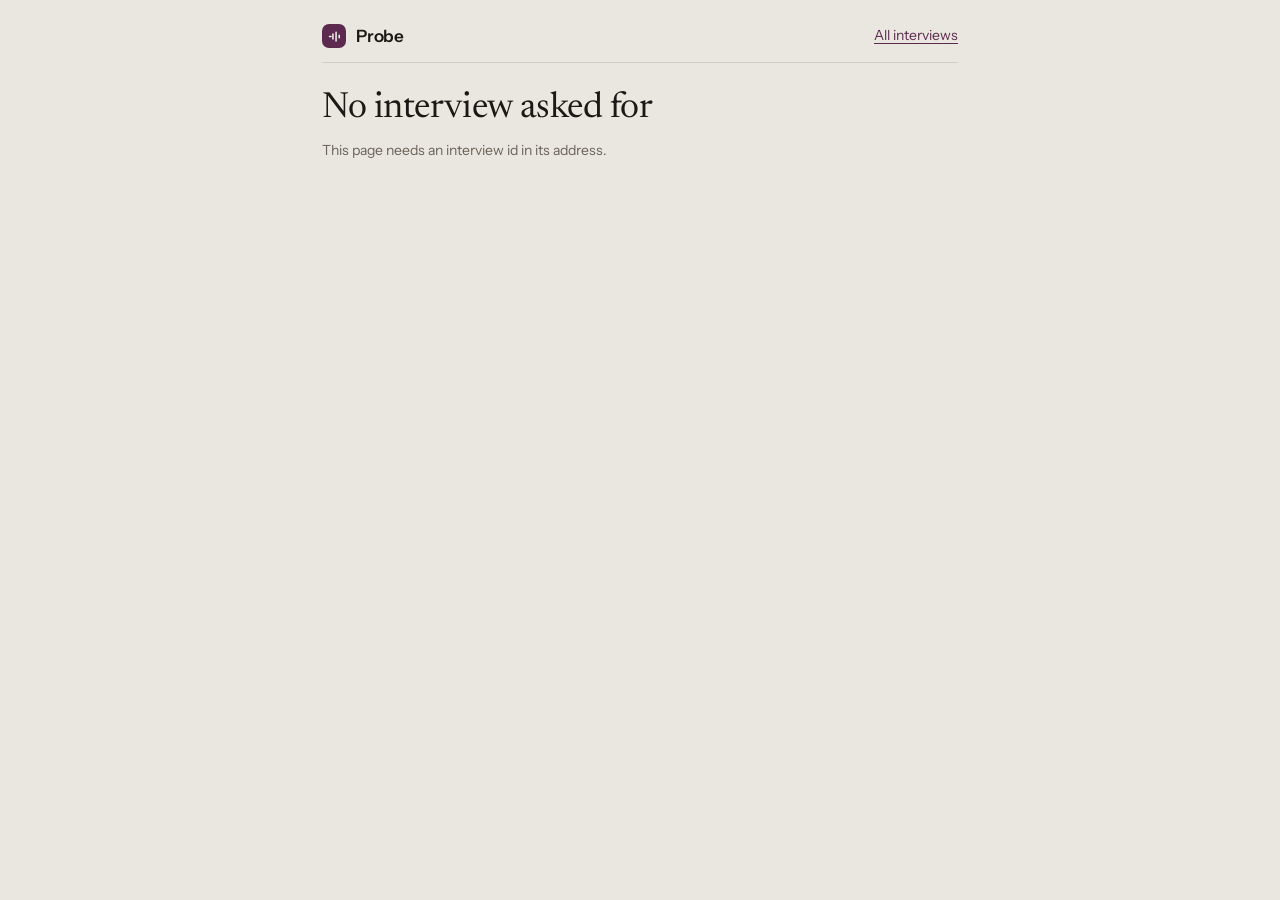
==== static/report.html @ 055ff787 "The recruiter can read the report, and the interview has an end Three things the last test run was m" ====
<!doctype html>
<html lang="en">
<head>
  <meta charset="utf-8">
  <meta name="referrer" content="no-referrer">
  <meta name="viewport" content="width=device-width, initial-scale=1, viewport-fit=cover">
  <meta name="theme-color" content="#EAE7E0">
  <title>Interview report - Probe</title>
  <link rel="preconnect" href="https://fonts.googleapis.com">
  <link rel="preconnect" href="https://fonts.gstatic.com" crossorigin>
  <link href="https://fonts.googleapis.com/css2?family=Instrument+Sans:wght@400;500;600&family=Newsreader:opsz,wght@6..72,400;6..72,500&display=swap" rel="stylesheet">
  <link rel="icon" href="/static/favicon.svg" type="image/svg+xml">
  <link rel="stylesheet" href="/static/report.css">
</head>
<body>
<div class="page">
  <header class="nav">
    <span class="mark" aria-hidden="true"><svg viewBox="0 0 24 24" fill="none" stroke="currentColor" stroke-width="2.4" stroke-linecap="round"><path d="M4 12h2.5M9.5 8v8M14.5 5v14M19.5 10v4"/></svg></span>
    <span class="name">Probe</span>
    <a class="back" href="/reports">All interviews</a>
  </header>
  <main id="report">
    <h1 id="headline">Loading the report</h1>
  </main>
</div>
<script src="/static/report.js"></script>
</body>
</html>
---- static/report.css ----
/* Probe - what the interview and the report have in common.

   One file, because two copies of a palette drift at the first change and the
   report would stop looking like the interview it describes. */

:root {
  --paper: #EAE7E0;
  --sheet: #F6F4F0;
  --ink: #1B1815;
  --soft: #6B6259;
  --rule: #D3CEC4;
  --them: #5B2A4E;
  --you: #125C55;
  --urgent: #A8291F;
  /* Status says what an observation MEANS, and never travels without a word
     beside it: colour alone is not a finding. */
  --flag: #8A4B00;
  --clear: #1E6B3A;
  --serif: "Newsreader", Georgia, serif;
  --sans: "Instrument Sans", system-ui, sans-serif;
  color-scheme: light;
}
* { box-sizing: border-box; }
html, body { height: 100%; }
body {
  margin: 0; background: var(--paper); color: var(--ink);
  font: 16px/1.55 var(--sans); -webkit-font-smoothing: antialiased;
  display: flex; justify-content: center;
}
::selection { background: var(--them); color: var(--sheet); }
a { color: var(--them); text-underline-offset: 3px; text-decoration-thickness: 1px; }

.page {
  width: 100%; max-width: 680px; min-height: 100dvh;
  display: flex; flex-direction: column;
  padding: 24px 22px max(40px, env(safe-area-inset-bottom));
}

.nav {
  display: flex; align-items: center; gap: 10px;
  padding-bottom: 14px; border-bottom: 1px solid var(--rule);
}
.mark {
  width: 24px; height: 24px; border-radius: 7px; flex: none;
  background: var(--them); color: var(--sheet);
  display: grid; place-items: center;
}
.mark svg { width: 15px; height: 15px; }
.name { font: 600 17px/1 var(--sans); letter-spacing: -0.01em; }
.nav .back { margin-left: auto; font-size: 14px; }

h1 {
  font: 400 clamp(27px, 6vw, 36px)/1.14 var(--serif);
  letter-spacing: -0.012em; margin: 26px 0 10px; text-wrap: balance;
}
.meta { color: var(--soft); font-size: 14px; margin: 0; }

/* One word for what the interview found, with the colour behind it. */
.verdict-chip {
  display: inline-flex; align-items: center; gap: 7px;
  font-size: 13px; font-weight: 600; letter-spacing: .01em;
  border: 1px solid currentColor; border-radius: 999px; padding: 3px 11px;
}
.verdict-chip.flag { color: var(--flag); }
.verdict-chip.clear { color: var(--clear); }
.verdict-chip.none, .verdict-chip.not_measured, .verdict-chip.baseline { color: var(--soft); }
.verdict-chip.prepared { color: var(--flag); }
.verdict-chip.spontaneous { color: var(--clear); }

h2 {
  font: 600 13px/1.4 var(--sans); letter-spacing: .04em; text-transform: none;
  color: var(--soft); margin: 34px 0 12px;
  padding-bottom: 8px; border-bottom: 1px solid var(--rule);
}

.answer { padding: 18px 0; border-bottom: 1px solid var(--rule); }
.answer:last-child { border-bottom: 0; }
.asked {
  font: 400 clamp(17px, 3.6vw, 20px)/1.34 var(--serif);
  margin: 0 0 10px; text-wrap: pretty;
}
.asked.unknown { color: var(--soft); font-style: italic; }
.said {
  margin: 0 0 12px; color: var(--ink); font-size: 15px;
  padding-left: 14px; border-left: 1px solid var(--rule);
}
.said .partial { display: block; color: var(--soft); font-size: 13px; margin-bottom: 4px; }
.why { margin: 10px 0 0; color: var(--soft); font-size: 14px; }
.why li { margin: 3px 0; }
.facts { display: flex; flex-wrap: wrap; gap: 6px 18px; margin: 10px 0 0; color: var(--soft); font-size: 13px; }
.facts b { color: var(--ink); font-weight: 600; font-variant-numeric: tabular-nums; }

.limits { background: var(--sheet); border: 1px solid var(--rule); border-radius: 3px; padding: 18px 20px; margin-top: 12px; }
.limits ul { margin: 0; padding-left: 18px; color: var(--soft); font-size: 14.5px; }
.limits li { margin: 8px 0; }

.talk { margin: 0; }
.turn { margin: 0 0 13px; font-size: 15px; line-height: 1.5; color: var(--soft); }
.turn span { font-weight: 600; color: var(--them); margin-right: .5em; }
.turn.candidate { color: var(--ink); }
.turn.candidate span { color: var(--you); }

/* The list of interviews. */
.row {
  display: flex; align-items: baseline; gap: 12px; flex-wrap: wrap;
  padding: 16px 0; border-bottom: 1px solid var(--rule);
  text-decoration: none; color: inherit;
}
.row:hover .row-head { text-decoration: underline; }
.row-head { font-weight: 600; font-size: 15.5px; flex: 1 1 22ch; }
.row-when { color: var(--soft); font-size: 13.5px; font-variant-numeric: tabular-nums; }
.empty { color: var(--soft); margin: 26px 0; }
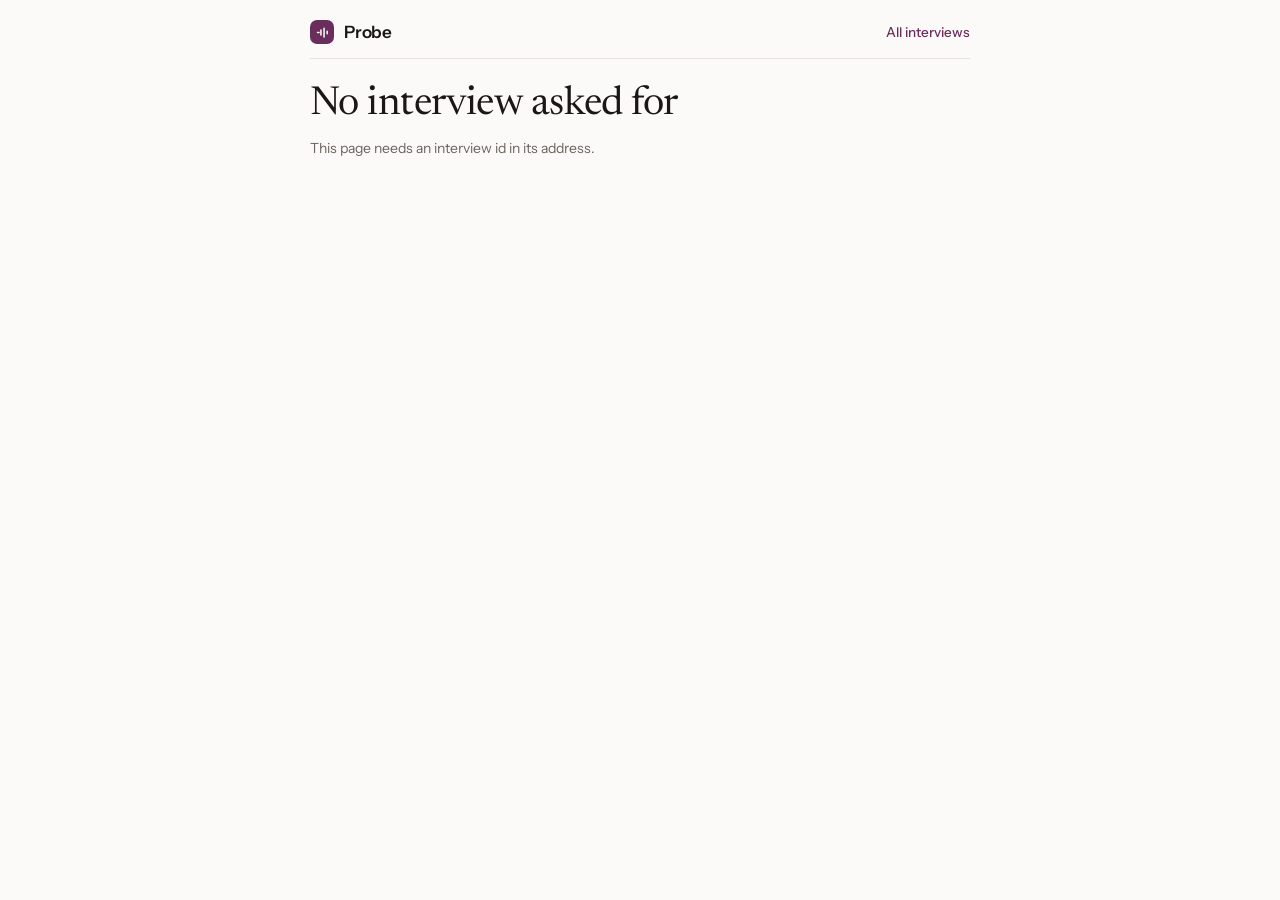
==== commit d3776cb5: "White, with colour that means something - and the interview can be measured again DESIGN. White page" ====
--- a/static/report.html
+++ b/static/report.html
@@ -10,10 +10,10 @@
   <link rel="preconnect" href="https://fonts.gstatic.com" crossorigin>
   <link href="https://fonts.googleapis.com/css2?family=Instrument+Sans:wght@400;500;600&family=Newsreader:opsz,wght@6..72,400;6..72,500&display=swap" rel="stylesheet">
   <link rel="icon" href="/static/favicon.svg" type="image/svg+xml">
-  <link rel="stylesheet" href="/static/report.css">
+  <link rel="stylesheet" href="/static/probe.css">
 </head>
 <body>
-<div class="page">
+<div class="page wide">
   <header class="nav">
     <span class="mark" aria-hidden="true"><svg viewBox="0 0 24 24" fill="none" stroke="currentColor" stroke-width="2.4" stroke-linecap="round"><path d="M4 12h2.5M9.5 8v8M14.5 5v14M19.5 10v4"/></svg></span>
     <span class="name">Probe</span>
--- a/static/probe.css
+++ b/static/probe.css
@@ -0,0 +1,280 @@
+/* Probe - everything the interview and the report share.
+
+   One file, because two copies of a palette drift at the first change and the
+   report would stop looking like the interview it describes.
+
+   Colour carries a role here, never decoration. Plum is Probe acting: the mark,
+   the buttons, the interviewer's voice. Teal is the candidate - their microphone,
+   their words, their turn. Amber and green are status, they never travel without
+   a word beside them, and red belongs to the clock alone. */
+
+:root {
+  --bg: #FFFFFF;
+  --page: #FBFAF9;
+  --grouped: #F4F2EF;
+  --ink: #1A1714;
+  --secondary: #6B645D;
+  --separator: #E6E2DC;
+
+  --brand: #6A2E5C;
+  --brand-pressed: #56244A;
+  --you: #0F6B60;
+
+  --flag: #8A4B00;          /* amber dark enough to read as text: 5.6:1 on white */
+  --flag-solid: #D98100;
+  --clear: #1B6E3F;
+  --clear-solid: #2E9457;
+  --none: #857E76;
+  --urgent: #B3261E;
+
+  --serif: "Newsreader", Georgia, serif;
+  --sans: "Instrument Sans", system-ui, -apple-system, "Segoe UI", sans-serif;
+  color-scheme: light;
+}
+* { box-sizing: border-box; }
+html, body { height: 100%; }
+body {
+  margin: 0; background: var(--page); color: var(--ink);
+  font: 16px/1.5 var(--sans); -webkit-font-smoothing: antialiased;
+  display: flex; justify-content: center;
+}
+
+/* The surfaces nobody draws still belong to the product. */
+::selection { background: color-mix(in srgb, var(--brand) 22%, transparent); }
+a { color: var(--brand); text-underline-offset: 3px; text-decoration-thickness: 1px; }
+a:focus-visible, button:focus-visible {
+  outline: 3px solid color-mix(in srgb, var(--brand) 40%, transparent);
+  outline-offset: 3px;
+}
+
+.page {
+  width: 100%; max-width: 580px; min-height: 100dvh;
+  display: flex; flex-direction: column;
+  padding: 20px 20px max(28px, env(safe-area-inset-bottom));
+}
+.page.wide { max-width: 700px; }
+
+/* -- the navigation bar ------------------------------------------------------ */
+.nav {
+  display: flex; align-items: center; gap: 10px;
+  padding-bottom: 14px; border-bottom: 1px solid var(--separator);
+}
+.mark {
+  width: 24px; height: 24px; border-radius: 7px; flex: none;
+  background: var(--brand); color: #fff;
+  display: grid; place-items: center;
+}
+.mark svg { width: 15px; height: 15px; }
+.name { font: 600 17px/1 var(--sans); letter-spacing: -0.01em; }
+.nav .role, .nav .back { margin-left: auto; font-size: 13.5px; text-align: right; }
+.nav .role { color: var(--secondary); }
+.nav .back { font-weight: 500; text-decoration: none; }
+.nav .back:hover { text-decoration: underline; }
+
+/* -- type -------------------------------------------------------------------- */
+h1 {
+  font: 400 clamp(30px, 7.5vw, 40px)/1.12 var(--serif);
+  letter-spacing: -0.014em; margin: 24px 0 10px; text-wrap: balance;
+}
+.lede { color: var(--secondary); margin: 0; max-width: 46ch; }
+.meta { color: var(--secondary); font-size: 14px; margin: 0; }
+
+h2 {
+  font: 600 13.5px/1.4 var(--sans); letter-spacing: .01em;
+  color: var(--secondary); margin: 30px 0 12px;
+}
+
+/* -- the pieces that carry colour -------------------------------------------- */
+
+/* A rounded square with a drawn icon in it. The colour and the icon always
+   travel together, so the meaning survives a black and white print. */
+.tile {
+  flex: none; width: 34px; height: 34px; border-radius: 10px;
+  display: grid; place-items: center; color: #fff;
+}
+.tile svg { width: 19px; height: 19px; }
+.tile.brand { background: var(--brand); }
+.tile.you { background: var(--you); }
+.tile.flag { background: var(--flag-solid); }
+.tile.clear { background: var(--clear-solid); }
+.tile.none { background: var(--none); }
+
+.chip {
+  display: inline-flex; align-items: center; gap: 6px;
+  font-size: 13px; font-weight: 600; letter-spacing: .005em;
+  border-radius: 999px; padding: 4px 11px; margin: 0 0 10px;
+}
+.chip.flag, .chip.prepared { color: var(--flag); background: color-mix(in srgb, var(--flag-solid) 16%, transparent); }
+.chip.clear, .chip.spontaneous { color: var(--clear); background: color-mix(in srgb, var(--clear-solid) 16%, transparent); }
+.chip.baseline { color: var(--brand); background: color-mix(in srgb, var(--brand) 11%, transparent); }
+.chip.none, .chip.not_measured { color: var(--secondary); background: var(--grouped); }
+
+.card {
+  background: var(--bg); border-radius: 16px; padding: 20px;
+  box-shadow: 0 1px 2px rgba(26, 23, 20, .05), 0 6px 18px rgba(26, 23, 20, .04);
+  margin: 0 0 14px;
+}
+
+/* A grouped list: rows sharing one white surface, each with its own tile. */
+.group { background: var(--bg); border-radius: 16px; box-shadow: 0 1px 2px rgba(26, 23, 20, .05); margin: 22px 0 0; }
+.row { display: flex; gap: 13px; align-items: flex-start; padding: 14px 16px; }
+.row + .row { border-top: 1px solid var(--separator); }
+.row .text { margin: 0; font-size: 15px; line-height: 1.4; }
+.row .detail { display: block; color: var(--secondary); font-size: 13.5px; margin-top: 2px; }
+
+/* -- buttons ----------------------------------------------------------------- */
+.go {
+  width: 100%; margin-top: 20px; min-height: 54px; padding: 0 20px;
+  background: var(--brand); color: #fff; border: 0; border-radius: 13px;
+  font: 600 17px/1 var(--sans); cursor: pointer;
+  display: inline-flex; align-items: center; justify-content: center; gap: 11px;
+  transition: background .15s ease, transform .08s ease;
+}
+.go:hover { background: var(--brand-pressed); }
+.go:active { transform: translateY(1px); }
+.go:disabled { background: var(--grouped); color: var(--secondary); cursor: default; }
+.ghost {
+  width: 100%; min-height: 48px; margin-top: 16px; background: var(--bg); cursor: pointer;
+  color: var(--secondary); border: 1px solid var(--separator); border-radius: 13px;
+  font: 500 15px/1 var(--sans);
+}
+.ghost:hover { color: var(--ink); border-color: var(--secondary); }
+.hint { color: var(--secondary); font-size: 13.5px; margin: 12px 0 0; text-align: center; }
+
+.spinner {
+  width: 17px; height: 17px; border-radius: 50%;
+  border: 2px solid rgba(255, 255, 255, .35); border-top-color: #fff;
+  animation: spin .7s linear infinite;
+}
+@keyframes spin { to { transform: rotate(360deg); } }
+@media (prefers-reduced-motion: reduce) { .spinner { animation: none; } }
+
+/* -- the interview ------------------------------------------------------------ */
+
+.languages { display: flex; gap: 16px 20px; flex-wrap: wrap; padding-top: 14px; }
+.languages button {
+  position: relative; background: none; border: 0; padding: 0 0 4px; cursor: pointer;
+  color: var(--secondary); font: 500 14px/1 var(--sans);
+  border-bottom: 2px solid transparent;
+}
+/* The mark stays tight under the word; the thumb gets the block around it. */
+.languages button::after { content: ""; position: absolute; inset: -10px -7px; }
+.languages button[aria-pressed="true"] { color: var(--brand); border-bottom-color: var(--brand); }
+.languages button:hover { color: var(--ink); }
+
+.screen { display: flex; flex-direction: column; flex: 1; justify-content: center; }
+#screen-interview { justify-content: flex-start; }
+.screen[hidden] { display: none; }
+
+/* Where the candidate has got to, and how long this answer may run. The parts are
+   ticks rather than a filling bar because the interview really is made of parts,
+   and a bar would invent a precision it does not have. */
+.strip { display: flex; align-items: flex-start; justify-content: space-between; gap: 16px; margin-top: 18px; }
+.stage { color: var(--secondary); font-size: 13.5px; }
+.marks { display: flex; gap: 5px; margin-top: 8px; }
+.marks i { width: 26px; height: 4px; background: var(--separator); border-radius: 2px; }
+.marks i.done { background: var(--brand); }
+.clock { display: flex; align-items: baseline; gap: 7px; margin: 0; font-variant-numeric: tabular-nums; }
+.clock[hidden] { display: none; }
+.clock-time { font: 600 19px/1 var(--sans); color: var(--ink); }
+.clock-label { color: var(--secondary); font-size: 12.5px; }
+.clock.urgent .clock-time, .clock.urgent .clock-label { color: var(--urgent); }
+
+/* The question is the one thing on screen that has to stay readable while
+   someone is busy thinking about the answer. */
+.sheet { margin-top: 14px; padding: 18px 20px; }
+.said { font: 400 clamp(20px, 5vw, 26px)/1.3 var(--serif); letter-spacing: -0.008em; margin: 0; text-wrap: pretty; }
+
+/* One circle whose ring grows with the level actually being sent. If it moves,
+   the microphone is hearing you - the only thing a candidate needs to know about
+   the audio. The box is sized for the ring at full level, so a loud answer never
+   pushes the label below it. */
+.listen { display: flex; flex-direction: column; align-items: center; margin: 18px 0 0; }
+.mic { --level: 0; position: relative; width: 104px; height: 104px; display: grid; place-items: center; }
+.mic::before {
+  content: ""; position: absolute; inset: 16px; border-radius: 50%;
+  background: color-mix(in srgb, var(--you) 18%, transparent);
+  transform: scale(calc(1 + var(--level) * 0.34));
+  transition: transform 90ms linear, background .3s;
+}
+.mic .core {
+  position: relative; width: 58px; height: 58px; border-radius: 50%;
+  background: var(--you); color: #fff;
+  display: grid; place-items: center; transition: background .3s;
+}
+.mic .core svg { width: 25px; height: 25px; }
+/* While the interviewer talks the ring belongs to it, and stops moving. */
+.mic.speaking::before { background: color-mix(in srgb, var(--brand) 18%, transparent); transform: none; }
+.mic.speaking .core { background: var(--brand); }
+.status { color: var(--secondary); font-size: 13.5px; margin: 6px 0 0; text-align: center; min-height: 1.4em; }
+@media (prefers-reduced-motion: reduce) { .mic::before { transition: background .3s; transform: none; } }
+
+/* Set like a script: the speaker runs into their own line in their own colour,
+   so the attribution costs no extra row and never falls below contrast. */
+.transcript {
+  flex: 1; overflow-y: auto; margin: 18px 0 0; padding-top: 14px;
+  border-top: 1px solid var(--separator); display: flex; flex-direction: column; gap: 12px;
+  scrollbar-width: thin; scrollbar-color: var(--separator) transparent;
+}
+.transcript::-webkit-scrollbar { width: 6px; }
+.transcript::-webkit-scrollbar-thumb { background: var(--separator); border-radius: 3px; }
+.turn { margin: 0; font-size: 15px; line-height: 1.5; color: var(--secondary); }
+.turn + .turn { border-top: 1px solid var(--separator); padding-top: 12px; }
+.turn span { font-weight: 600; color: var(--brand); margin-right: .5em; }
+.turn.you, .turn.candidate { color: var(--ink); }
+.turn.you span, .turn.candidate span { color: var(--you); }
+
+.center { flex: 1; display: flex; flex-direction: column; justify-content: center; }
+.error-fix { color: var(--secondary); font-size: 14.5px; margin: 12px 0 0; max-width: 44ch; }
+.report-link { display: inline-block; margin-top: 18px; font-size: 15px; font-weight: 500; }
+
+/* -- the report --------------------------------------------------------------- */
+
+.summary-head { display: flex; gap: 13px; align-items: flex-start; }
+.headline { font: 600 20px/1.32 var(--sans); letter-spacing: -0.015em; margin: 4px 0 0; text-wrap: pretty; }
+.stats { display: flex; flex-wrap: wrap; gap: 10px; margin: 16px 0 0; }
+.stat { background: var(--grouped); border-radius: 11px; padding: 10px 13px; flex: 1 1 8ch; }
+.stat b { display: block; font-size: 19px; font-variant-numeric: tabular-nums; }
+.stat span { color: var(--secondary); font-size: 12.5px; }
+
+.asked { font: 400 clamp(17px, 3.6vw, 19px)/1.34 var(--serif); margin: 0 0 10px; text-wrap: pretty; }
+.asked.unknown { color: var(--secondary); font-style: italic; }
+.said-quote {
+  margin: 0 0 12px; font-size: 15px;
+  padding-left: 13px; border-left: 3px solid var(--separator);
+}
+.said-quote .partial { display: block; color: var(--secondary); font-size: 13px; margin-bottom: 3px; }
+/* One tinted block per observation, so the verdict is visible before it is read. */
+.remark { display: flex; gap: 12px; align-items: flex-start; border-radius: 12px; padding: 12px 14px; margin: 12px 0 0; }
+.remark.prepared { background: color-mix(in srgb, var(--flag-solid) 11%, transparent); }
+.remark.spontaneous { background: color-mix(in srgb, var(--clear-solid) 11%, transparent); }
+.remark.baseline { background: color-mix(in srgb, var(--brand) 7%, transparent); }
+.remark.not_measured { background: var(--grouped); }
+.remark p { margin: 0; font-size: 14.5px; }
+.remark ul { margin: 6px 0 0; padding-left: 17px; font-size: 14.5px; }
+.remark li { margin: 3px 0; }
+.facts { display: flex; flex-wrap: wrap; gap: 8px; margin: 12px 0 0; }
+.fact { background: var(--grouped); border-radius: 10px; padding: 8px 11px; font-size: 13px; color: var(--secondary); }
+.fact b { color: var(--ink); font-weight: 600; font-variant-numeric: tabular-nums; }
+
+.limits { display: flex; gap: 12px; align-items: flex-start; }
+.limits ul { margin: 0; padding-left: 17px; color: var(--secondary); font-size: 14.5px; }
+.limits li { margin: 7px 0; }
+
+.talk .turn { margin: 0 0 12px; }
+
+/* The list of interviews. */
+.entry { display: flex; gap: 13px; align-items: flex-start; padding: 15px 16px; text-decoration: none; color: inherit; }
+.entry + .entry { border-top: 1px solid var(--separator); }
+.entry:hover { background: var(--grouped); }
+.entry:first-child { border-radius: 16px 16px 0 0; }
+.entry:last-child { border-radius: 0 0 16px 16px; }
+.entry-head { font-weight: 600; font-size: 15px; margin: 0; }
+.entry-when { color: var(--secondary); font-size: 13px; margin: 3px 0 0; font-variant-numeric: tabular-nums; }
+.empty { color: var(--secondary); margin: 22px 0; }
+
+@media print {
+  body { background: #fff; }
+  .nav .back, .ghost { display: none; }
+  .card, .group { box-shadow: none; border: 1px solid var(--separator); break-inside: avoid; }
+}
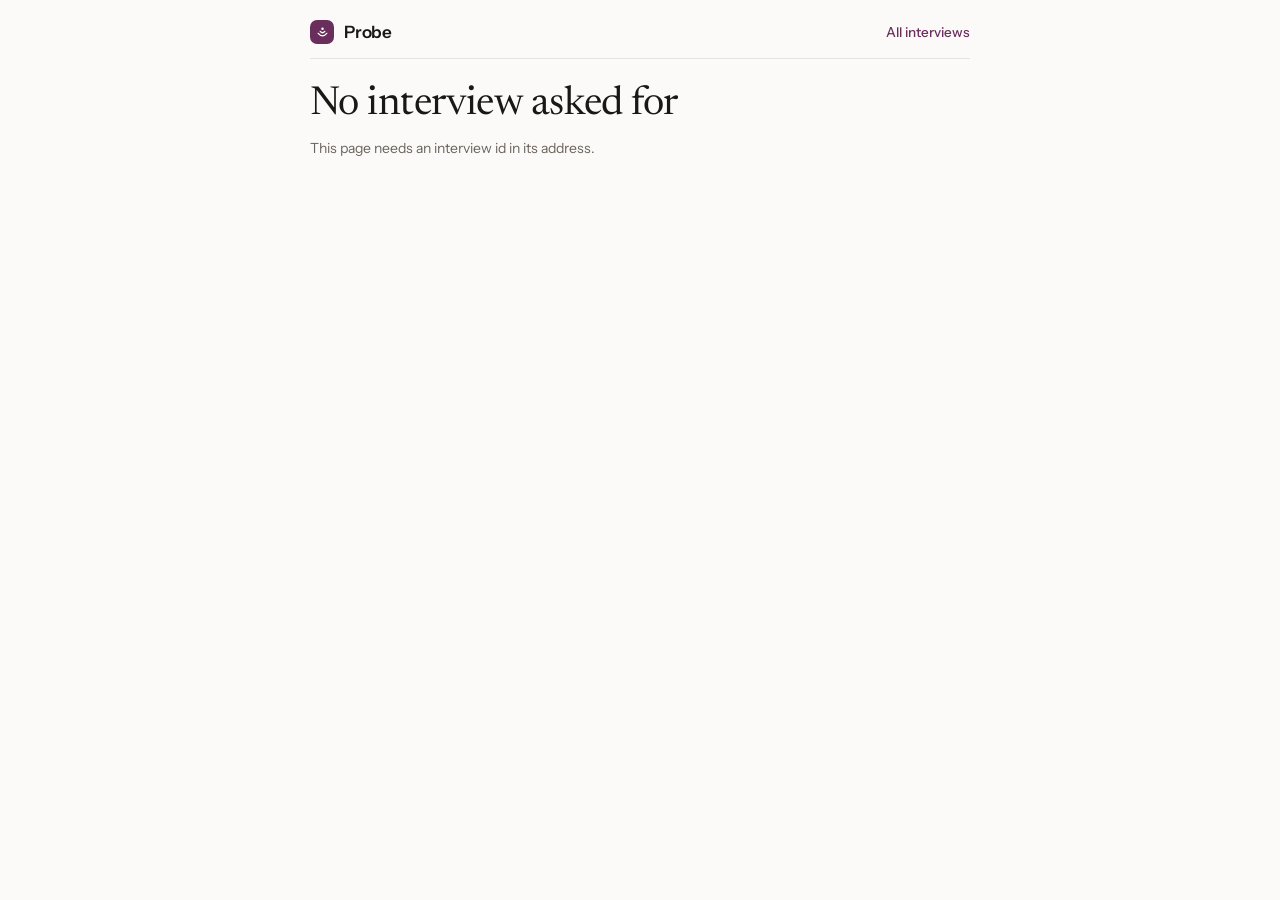
==== commit 2f0fcb1b: "A logo of its own, a purpose written down, and a candidate who is left to think THE LOGO. Probe's fa" ====
--- a/static/report.html
+++ b/static/report.html
@@ -1,28 +1,28 @@
-<!doctype html>
-<html lang="en">
-<head>
-  <meta charset="utf-8">
-  <meta name="referrer" content="no-referrer">
-  <meta name="viewport" content="width=device-width, initial-scale=1, viewport-fit=cover">
-  <meta name="theme-color" content="#EAE7E0">
-  <title>Interview report - Probe</title>
-  <link rel="preconnect" href="https://fonts.googleapis.com">
-  <link rel="preconnect" href="https://fonts.gstatic.com" crossorigin>
-  <link href="https://fonts.googleapis.com/css2?family=Instrument+Sans:wght@400;500;600&family=Newsreader:opsz,wght@6..72,400;6..72,500&display=swap" rel="stylesheet">
-  <link rel="icon" href="/static/favicon.svg" type="image/svg+xml">
-  <link rel="stylesheet" href="/static/probe.css">
-</head>
-<body>
-<div class="page wide">
-  <header class="nav">
-    <span class="mark" aria-hidden="true"><svg viewBox="0 0 24 24" fill="none" stroke="currentColor" stroke-width="2.4" stroke-linecap="round"><path d="M4 12h2.5M9.5 8v8M14.5 5v14M19.5 10v4"/></svg></span>
-    <span class="name">Probe</span>
-    <a class="back" href="/reports">All interviews</a>
-  </header>
-  <main id="report">
-    <h1 id="headline">Loading the report</h1>
-  </main>
-</div>
-<script src="/static/report.js"></script>
-</body>
-</html>
+<!doctype html>
+<html lang="en">
+<head>
+  <meta charset="utf-8">
+  <meta name="referrer" content="no-referrer">
+  <meta name="viewport" content="width=device-width, initial-scale=1, viewport-fit=cover">
+  <meta name="theme-color" content="#EAE7E0">
+  <title>Interview report - Probe</title>
+  <link rel="preconnect" href="https://fonts.googleapis.com">
+  <link rel="preconnect" href="https://fonts.gstatic.com" crossorigin>
+  <link href="https://fonts.googleapis.com/css2?family=Instrument+Sans:wght@400;500;600&family=Newsreader:opsz,wght@6..72,400;6..72,500&display=swap" rel="stylesheet">
+  <link rel="icon" href="/static/favicon.svg" type="image/svg+xml">
+  <link rel="stylesheet" href="/static/probe.css">
+</head>
+<body>
+<div class="page wide">
+  <header class="nav">
+    <span class="mark" aria-hidden="true"><svg viewBox="0 0 24 24" fill="none"><circle cx="12" cy="5.8" r="2" fill="currentColor"/><g stroke="currentColor" stroke-width="2.2" stroke-linecap="round"><path d="M8.4 10.2Q12 14.6 15.6 10.2"/><path d="M5.2 13.4Q12 21.4 18.8 13.4"/></g></svg></span>
+    <span class="name">Probe</span>
+    <a class="back" href="/reports">All interviews</a>
+  </header>
+  <main id="report">
+    <h1 id="headline">Loading the report</h1>
+  </main>
+</div>
+<script src="/static/report.js"></script>
+</body>
+</html>
--- a/static/probe.css
+++ b/static/probe.css
@@ -1,280 +1,301 @@
-/* Probe - everything the interview and the report share.
-
-   One file, because two copies of a palette drift at the first change and the
-   report would stop looking like the interview it describes.
-
-   Colour carries a role here, never decoration. Plum is Probe acting: the mark,
-   the buttons, the interviewer's voice. Teal is the candidate - their microphone,
-   their words, their turn. Amber and green are status, they never travel without
-   a word beside them, and red belongs to the clock alone. */
-
-:root {
-  --bg: #FFFFFF;
-  --page: #FBFAF9;
-  --grouped: #F4F2EF;
-  --ink: #1A1714;
-  --secondary: #6B645D;
-  --separator: #E6E2DC;
-
-  --brand: #6A2E5C;
-  --brand-pressed: #56244A;
-  --you: #0F6B60;
-
-  --flag: #8A4B00;          /* amber dark enough to read as text: 5.6:1 on white */
-  --flag-solid: #D98100;
-  --clear: #1B6E3F;
-  --clear-solid: #2E9457;
-  --none: #857E76;
-  --urgent: #B3261E;
-
-  --serif: "Newsreader", Georgia, serif;
-  --sans: "Instrument Sans", system-ui, -apple-system, "Segoe UI", sans-serif;
-  color-scheme: light;
-}
-* { box-sizing: border-box; }
-html, body { height: 100%; }
-body {
-  margin: 0; background: var(--page); color: var(--ink);
-  font: 16px/1.5 var(--sans); -webkit-font-smoothing: antialiased;
-  display: flex; justify-content: center;
-}
-
-/* The surfaces nobody draws still belong to the product. */
-::selection { background: color-mix(in srgb, var(--brand) 22%, transparent); }
-a { color: var(--brand); text-underline-offset: 3px; text-decoration-thickness: 1px; }
-a:focus-visible, button:focus-visible {
-  outline: 3px solid color-mix(in srgb, var(--brand) 40%, transparent);
-  outline-offset: 3px;
-}
-
-.page {
-  width: 100%; max-width: 580px; min-height: 100dvh;
-  display: flex; flex-direction: column;
-  padding: 20px 20px max(28px, env(safe-area-inset-bottom));
-}
-.page.wide { max-width: 700px; }
-
-/* -- the navigation bar ------------------------------------------------------ */
-.nav {
-  display: flex; align-items: center; gap: 10px;
-  padding-bottom: 14px; border-bottom: 1px solid var(--separator);
-}
-.mark {
-  width: 24px; height: 24px; border-radius: 7px; flex: none;
-  background: var(--brand); color: #fff;
-  display: grid; place-items: center;
-}
-.mark svg { width: 15px; height: 15px; }
-.name { font: 600 17px/1 var(--sans); letter-spacing: -0.01em; }
-.nav .role, .nav .back { margin-left: auto; font-size: 13.5px; text-align: right; }
-.nav .role { color: var(--secondary); }
-.nav .back { font-weight: 500; text-decoration: none; }
-.nav .back:hover { text-decoration: underline; }
-
-/* -- type -------------------------------------------------------------------- */
-h1 {
-  font: 400 clamp(30px, 7.5vw, 40px)/1.12 var(--serif);
-  letter-spacing: -0.014em; margin: 24px 0 10px; text-wrap: balance;
-}
-.lede { color: var(--secondary); margin: 0; max-width: 46ch; }
-.meta { color: var(--secondary); font-size: 14px; margin: 0; }
-
-h2 {
-  font: 600 13.5px/1.4 var(--sans); letter-spacing: .01em;
-  color: var(--secondary); margin: 30px 0 12px;
-}
-
-/* -- the pieces that carry colour -------------------------------------------- */
-
-/* A rounded square with a drawn icon in it. The colour and the icon always
-   travel together, so the meaning survives a black and white print. */
-.tile {
-  flex: none; width: 34px; height: 34px; border-radius: 10px;
-  display: grid; place-items: center; color: #fff;
-}
-.tile svg { width: 19px; height: 19px; }
-.tile.brand { background: var(--brand); }
-.tile.you { background: var(--you); }
-.tile.flag { background: var(--flag-solid); }
-.tile.clear { background: var(--clear-solid); }
-.tile.none { background: var(--none); }
-
-.chip {
-  display: inline-flex; align-items: center; gap: 6px;
-  font-size: 13px; font-weight: 600; letter-spacing: .005em;
-  border-radius: 999px; padding: 4px 11px; margin: 0 0 10px;
-}
-.chip.flag, .chip.prepared { color: var(--flag); background: color-mix(in srgb, var(--flag-solid) 16%, transparent); }
-.chip.clear, .chip.spontaneous { color: var(--clear); background: color-mix(in srgb, var(--clear-solid) 16%, transparent); }
-.chip.baseline { color: var(--brand); background: color-mix(in srgb, var(--brand) 11%, transparent); }
-.chip.none, .chip.not_measured { color: var(--secondary); background: var(--grouped); }
-
-.card {
-  background: var(--bg); border-radius: 16px; padding: 20px;
-  box-shadow: 0 1px 2px rgba(26, 23, 20, .05), 0 6px 18px rgba(26, 23, 20, .04);
-  margin: 0 0 14px;
-}
-
-/* A grouped list: rows sharing one white surface, each with its own tile. */
-.group { background: var(--bg); border-radius: 16px; box-shadow: 0 1px 2px rgba(26, 23, 20, .05); margin: 22px 0 0; }
-.row { display: flex; gap: 13px; align-items: flex-start; padding: 14px 16px; }
-.row + .row { border-top: 1px solid var(--separator); }
-.row .text { margin: 0; font-size: 15px; line-height: 1.4; }
-.row .detail { display: block; color: var(--secondary); font-size: 13.5px; margin-top: 2px; }
-
-/* -- buttons ----------------------------------------------------------------- */
-.go {
-  width: 100%; margin-top: 20px; min-height: 54px; padding: 0 20px;
-  background: var(--brand); color: #fff; border: 0; border-radius: 13px;
-  font: 600 17px/1 var(--sans); cursor: pointer;
-  display: inline-flex; align-items: center; justify-content: center; gap: 11px;
-  transition: background .15s ease, transform .08s ease;
-}
-.go:hover { background: var(--brand-pressed); }
-.go:active { transform: translateY(1px); }
-.go:disabled { background: var(--grouped); color: var(--secondary); cursor: default; }
-.ghost {
-  width: 100%; min-height: 48px; margin-top: 16px; background: var(--bg); cursor: pointer;
-  color: var(--secondary); border: 1px solid var(--separator); border-radius: 13px;
-  font: 500 15px/1 var(--sans);
-}
-.ghost:hover { color: var(--ink); border-color: var(--secondary); }
-.hint { color: var(--secondary); font-size: 13.5px; margin: 12px 0 0; text-align: center; }
-
-.spinner {
-  width: 17px; height: 17px; border-radius: 50%;
-  border: 2px solid rgba(255, 255, 255, .35); border-top-color: #fff;
-  animation: spin .7s linear infinite;
-}
-@keyframes spin { to { transform: rotate(360deg); } }
-@media (prefers-reduced-motion: reduce) { .spinner { animation: none; } }
-
-/* -- the interview ------------------------------------------------------------ */
-
-.languages { display: flex; gap: 16px 20px; flex-wrap: wrap; padding-top: 14px; }
-.languages button {
-  position: relative; background: none; border: 0; padding: 0 0 4px; cursor: pointer;
-  color: var(--secondary); font: 500 14px/1 var(--sans);
-  border-bottom: 2px solid transparent;
-}
-/* The mark stays tight under the word; the thumb gets the block around it. */
-.languages button::after { content: ""; position: absolute; inset: -10px -7px; }
-.languages button[aria-pressed="true"] { color: var(--brand); border-bottom-color: var(--brand); }
-.languages button:hover { color: var(--ink); }
-
-.screen { display: flex; flex-direction: column; flex: 1; justify-content: center; }
-#screen-interview { justify-content: flex-start; }
-.screen[hidden] { display: none; }
-
-/* Where the candidate has got to, and how long this answer may run. The parts are
-   ticks rather than a filling bar because the interview really is made of parts,
-   and a bar would invent a precision it does not have. */
-.strip { display: flex; align-items: flex-start; justify-content: space-between; gap: 16px; margin-top: 18px; }
-.stage { color: var(--secondary); font-size: 13.5px; }
-.marks { display: flex; gap: 5px; margin-top: 8px; }
-.marks i { width: 26px; height: 4px; background: var(--separator); border-radius: 2px; }
-.marks i.done { background: var(--brand); }
-.clock { display: flex; align-items: baseline; gap: 7px; margin: 0; font-variant-numeric: tabular-nums; }
-.clock[hidden] { display: none; }
-.clock-time { font: 600 19px/1 var(--sans); color: var(--ink); }
-.clock-label { color: var(--secondary); font-size: 12.5px; }
-.clock.urgent .clock-time, .clock.urgent .clock-label { color: var(--urgent); }
-
-/* The question is the one thing on screen that has to stay readable while
-   someone is busy thinking about the answer. */
-.sheet { margin-top: 14px; padding: 18px 20px; }
-.said { font: 400 clamp(20px, 5vw, 26px)/1.3 var(--serif); letter-spacing: -0.008em; margin: 0; text-wrap: pretty; }
-
-/* One circle whose ring grows with the level actually being sent. If it moves,
-   the microphone is hearing you - the only thing a candidate needs to know about
-   the audio. The box is sized for the ring at full level, so a loud answer never
-   pushes the label below it. */
-.listen { display: flex; flex-direction: column; align-items: center; margin: 18px 0 0; }
-.mic { --level: 0; position: relative; width: 104px; height: 104px; display: grid; place-items: center; }
-.mic::before {
-  content: ""; position: absolute; inset: 16px; border-radius: 50%;
-  background: color-mix(in srgb, var(--you) 18%, transparent);
-  transform: scale(calc(1 + var(--level) * 0.34));
-  transition: transform 90ms linear, background .3s;
-}
-.mic .core {
-  position: relative; width: 58px; height: 58px; border-radius: 50%;
-  background: var(--you); color: #fff;
-  display: grid; place-items: center; transition: background .3s;
-}
-.mic .core svg { width: 25px; height: 25px; }
-/* While the interviewer talks the ring belongs to it, and stops moving. */
-.mic.speaking::before { background: color-mix(in srgb, var(--brand) 18%, transparent); transform: none; }
-.mic.speaking .core { background: var(--brand); }
-.status { color: var(--secondary); font-size: 13.5px; margin: 6px 0 0; text-align: center; min-height: 1.4em; }
-@media (prefers-reduced-motion: reduce) { .mic::before { transition: background .3s; transform: none; } }
-
-/* Set like a script: the speaker runs into their own line in their own colour,
-   so the attribution costs no extra row and never falls below contrast. */
-.transcript {
-  flex: 1; overflow-y: auto; margin: 18px 0 0; padding-top: 14px;
-  border-top: 1px solid var(--separator); display: flex; flex-direction: column; gap: 12px;
-  scrollbar-width: thin; scrollbar-color: var(--separator) transparent;
-}
-.transcript::-webkit-scrollbar { width: 6px; }
-.transcript::-webkit-scrollbar-thumb { background: var(--separator); border-radius: 3px; }
-.turn { margin: 0; font-size: 15px; line-height: 1.5; color: var(--secondary); }
-.turn + .turn { border-top: 1px solid var(--separator); padding-top: 12px; }
-.turn span { font-weight: 600; color: var(--brand); margin-right: .5em; }
-.turn.you, .turn.candidate { color: var(--ink); }
-.turn.you span, .turn.candidate span { color: var(--you); }
-
-.center { flex: 1; display: flex; flex-direction: column; justify-content: center; }
-.error-fix { color: var(--secondary); font-size: 14.5px; margin: 12px 0 0; max-width: 44ch; }
-.report-link { display: inline-block; margin-top: 18px; font-size: 15px; font-weight: 500; }
-
-/* -- the report --------------------------------------------------------------- */
-
-.summary-head { display: flex; gap: 13px; align-items: flex-start; }
-.headline { font: 600 20px/1.32 var(--sans); letter-spacing: -0.015em; margin: 4px 0 0; text-wrap: pretty; }
-.stats { display: flex; flex-wrap: wrap; gap: 10px; margin: 16px 0 0; }
-.stat { background: var(--grouped); border-radius: 11px; padding: 10px 13px; flex: 1 1 8ch; }
-.stat b { display: block; font-size: 19px; font-variant-numeric: tabular-nums; }
-.stat span { color: var(--secondary); font-size: 12.5px; }
-
-.asked { font: 400 clamp(17px, 3.6vw, 19px)/1.34 var(--serif); margin: 0 0 10px; text-wrap: pretty; }
-.asked.unknown { color: var(--secondary); font-style: italic; }
-.said-quote {
-  margin: 0 0 12px; font-size: 15px;
-  padding-left: 13px; border-left: 3px solid var(--separator);
-}
-.said-quote .partial { display: block; color: var(--secondary); font-size: 13px; margin-bottom: 3px; }
-/* One tinted block per observation, so the verdict is visible before it is read. */
-.remark { display: flex; gap: 12px; align-items: flex-start; border-radius: 12px; padding: 12px 14px; margin: 12px 0 0; }
-.remark.prepared { background: color-mix(in srgb, var(--flag-solid) 11%, transparent); }
-.remark.spontaneous { background: color-mix(in srgb, var(--clear-solid) 11%, transparent); }
-.remark.baseline { background: color-mix(in srgb, var(--brand) 7%, transparent); }
-.remark.not_measured { background: var(--grouped); }
-.remark p { margin: 0; font-size: 14.5px; }
-.remark ul { margin: 6px 0 0; padding-left: 17px; font-size: 14.5px; }
-.remark li { margin: 3px 0; }
-.facts { display: flex; flex-wrap: wrap; gap: 8px; margin: 12px 0 0; }
-.fact { background: var(--grouped); border-radius: 10px; padding: 8px 11px; font-size: 13px; color: var(--secondary); }
-.fact b { color: var(--ink); font-weight: 600; font-variant-numeric: tabular-nums; }
-
-.limits { display: flex; gap: 12px; align-items: flex-start; }
-.limits ul { margin: 0; padding-left: 17px; color: var(--secondary); font-size: 14.5px; }
-.limits li { margin: 7px 0; }
-
-.talk .turn { margin: 0 0 12px; }
-
-/* The list of interviews. */
-.entry { display: flex; gap: 13px; align-items: flex-start; padding: 15px 16px; text-decoration: none; color: inherit; }
-.entry + .entry { border-top: 1px solid var(--separator); }
-.entry:hover { background: var(--grouped); }
-.entry:first-child { border-radius: 16px 16px 0 0; }
-.entry:last-child { border-radius: 0 0 16px 16px; }
-.entry-head { font-weight: 600; font-size: 15px; margin: 0; }
-.entry-when { color: var(--secondary); font-size: 13px; margin: 3px 0 0; font-variant-numeric: tabular-nums; }
-.empty { color: var(--secondary); margin: 22px 0; }
-
-@media print {
-  body { background: #fff; }
-  .nav .back, .ghost { display: none; }
-  .card, .group { box-shadow: none; border: 1px solid var(--separator); break-inside: avoid; }
-}
+/* Probe - everything the interview and the report share.
+
+   One file, because two copies of a palette drift at the first change and the
+   report would stop looking like the interview it describes.
+
+   Colour carries a role here, never decoration. Plum is Probe acting: the mark,
+   the buttons, the interviewer's voice. Teal is the candidate - their microphone,
+   their words, their turn. Amber and green are status, they never travel without
+   a word beside them, and red belongs to the clock alone. */
+
+:root {
+  --bg: #FFFFFF;
+  --page: #FBFAF9;
+  --grouped: #F4F2EF;
+  --ink: #1A1714;
+  --secondary: #6B645D;
+  --separator: #E6E2DC;
+
+  --brand: #6A2E5C;
+  --brand-pressed: #56244A;
+  --you: #0F6B60;
+
+  --flag: #8A4B00;          /* amber dark enough to read as text: 5.6:1 on white */
+  --flag-solid: #D98100;
+  --clear: #1B6E3F;
+  --clear-solid: #2E9457;
+  --none: #857E76;
+  --urgent: #B3261E;
+
+  --serif: "Newsreader", Georgia, serif;
+  --sans: "Instrument Sans", system-ui, -apple-system, "Segoe UI", sans-serif;
+  color-scheme: light;
+}
+* { box-sizing: border-box; }
+html, body { height: 100%; }
+body {
+  margin: 0; background: var(--page); color: var(--ink);
+  font: 16px/1.5 var(--sans); -webkit-font-smoothing: antialiased;
+  display: flex; justify-content: center;
+}
+
+/* The surfaces nobody draws still belong to the product. */
+::selection { background: color-mix(in srgb, var(--brand) 22%, transparent); }
+a { color: var(--brand); text-underline-offset: 3px; text-decoration-thickness: 1px; }
+a:focus-visible, button:focus-visible {
+  outline: 3px solid color-mix(in srgb, var(--brand) 40%, transparent);
+  outline-offset: 3px;
+}
+
+.page {
+  width: 100%; max-width: 580px; min-height: 100dvh;
+  display: flex; flex-direction: column;
+  padding: 20px 20px max(28px, env(safe-area-inset-bottom));
+}
+.page.wide { max-width: 700px; }
+
+/* -- the navigation bar ------------------------------------------------------ */
+.nav {
+  display: flex; align-items: center; gap: 10px;
+  padding-bottom: 14px; border-bottom: 1px solid var(--separator);
+}
+.mark {
+  width: 24px; height: 24px; border-radius: 7px; flex: none;
+  background: var(--brand); color: #fff;
+  display: grid; place-items: center;
+}
+.mark svg { width: 15px; height: 15px; }
+.name { font: 600 17px/1 var(--sans); letter-spacing: -0.01em; }
+.nav .role, .nav .back { margin-left: auto; font-size: 13.5px; text-align: right; }
+.nav .role { color: var(--secondary); }
+.nav .back { font-weight: 500; text-decoration: none; }
+.nav .back:hover { text-decoration: underline; }
+
+/* -- type -------------------------------------------------------------------- */
+h1 {
+  font: 400 clamp(30px, 7.5vw, 40px)/1.12 var(--serif);
+  letter-spacing: -0.014em; margin: 24px 0 10px; text-wrap: balance;
+}
+.lede { color: var(--secondary); margin: 0; max-width: 46ch; }
+.meta { color: var(--secondary); font-size: 14px; margin: 0; }
+
+h2 {
+  font: 600 13.5px/1.4 var(--sans); letter-spacing: .01em;
+  color: var(--secondary); margin: 30px 0 12px;
+  display: flex; align-items: center; gap: 9px;
+}
+h2::before { content: ""; width: 14px; height: 3px; border-radius: 2px; background: var(--brand); flex: none; }
+
+/* -- the pieces that carry colour -------------------------------------------- */
+
+/* A rounded square with a drawn icon in it. The colour and the icon always
+   travel together, so the meaning survives a black and white print. */
+.tile {
+  flex: none; width: 34px; height: 34px; border-radius: 10px;
+  display: grid; place-items: center; color: #fff;
+}
+.tile svg { width: 19px; height: 19px; }
+.tile.brand { background: var(--brand); }
+.tile.you { background: var(--you); }
+.tile.flag { background: var(--flag-solid); }
+.tile.clear { background: var(--clear-solid); }
+.tile.none { background: var(--none); }
+
+.chip {
+  display: inline-flex; align-items: center; gap: 6px;
+  font-size: 13px; font-weight: 600; letter-spacing: .005em;
+  border-radius: 999px; padding: 4px 11px; margin: 0 0 10px;
+}
+.chip.flag, .chip.prepared { color: var(--flag); background: color-mix(in srgb, var(--flag-solid) 16%, transparent); }
+.chip.clear, .chip.spontaneous { color: var(--clear); background: color-mix(in srgb, var(--clear-solid) 16%, transparent); }
+.chip.baseline { color: var(--brand); background: color-mix(in srgb, var(--brand) 11%, transparent); }
+.chip.none, .chip.not_measured { color: var(--secondary); background: var(--grouped); }
+
+.card {
+  background: var(--bg); border-radius: 16px; padding: 20px;
+  box-shadow: 0 1px 2px rgba(26, 23, 20, .05), 0 6px 18px rgba(26, 23, 20, .04);
+  margin: 0 0 14px;
+}
+
+/* A grouped list: rows sharing one white surface, each with its own tile. */
+.group { background: var(--bg); border-radius: 16px; box-shadow: 0 1px 2px rgba(26, 23, 20, .05); margin: 22px 0 0; }
+.row { display: flex; gap: 13px; align-items: flex-start; padding: 14px 16px; }
+.row + .row { border-top: 1px solid var(--separator); }
+.row .text { margin: 0; font-size: 15px; line-height: 1.4; }
+.row .detail { display: block; color: var(--secondary); font-size: 13.5px; margin-top: 2px; }
+
+/* -- buttons ----------------------------------------------------------------- */
+.go {
+  width: 100%; margin-top: 20px; min-height: 54px; padding: 0 20px;
+  background: var(--brand); color: #fff; border: 0; border-radius: 13px;
+  font: 600 17px/1 var(--sans); cursor: pointer;
+  display: inline-flex; align-items: center; justify-content: center; gap: 11px;
+  transition: background .15s ease, transform .08s ease;
+}
+.go:hover { background: var(--brand-pressed); }
+.go:active { transform: translateY(1px); }
+.go:disabled { background: var(--grouped); color: var(--secondary); cursor: default; }
+.ghost {
+  width: 100%; min-height: 48px; margin-top: 16px; background: var(--bg); cursor: pointer;
+  color: var(--secondary); border: 1px solid var(--separator); border-radius: 13px;
+  font: 500 15px/1 var(--sans);
+}
+.ghost:hover { color: var(--ink); border-color: var(--secondary); }
+.hint { color: var(--secondary); font-size: 13.5px; margin: 12px 0 0; text-align: center; }
+
+.spinner {
+  width: 17px; height: 17px; border-radius: 50%;
+  border: 2px solid rgba(255, 255, 255, .35); border-top-color: #fff;
+  animation: spin .7s linear infinite;
+}
+@keyframes spin { to { transform: rotate(360deg); } }
+@media (prefers-reduced-motion: reduce) { .spinner { animation: none; } }
+
+/* -- the interview ------------------------------------------------------------ */
+
+.languages { display: flex; gap: 16px 20px; flex-wrap: wrap; padding-top: 14px; }
+.languages button {
+  position: relative; background: none; border: 0; padding: 0 0 4px; cursor: pointer;
+  color: var(--secondary); font: 500 14px/1 var(--sans);
+  border-bottom: 2px solid transparent;
+}
+/* The mark stays tight under the word; the thumb gets the block around it. */
+.languages button::after { content: ""; position: absolute; inset: -10px -7px; }
+.languages button[aria-pressed="true"] { color: var(--brand); border-bottom-color: var(--brand); }
+.languages button:hover { color: var(--ink); }
+
+.screen { display: flex; flex-direction: column; flex: 1; justify-content: center; }
+#screen-interview { justify-content: flex-start; }
+.screen[hidden] { display: none; }
+
+/* Where the candidate has got to, and how long this answer may run. The parts are
+   ticks rather than a filling bar because the interview really is made of parts,
+   and a bar would invent a precision it does not have. */
+.strip { display: flex; align-items: flex-start; justify-content: space-between; gap: 16px; margin-top: 18px; }
+.stage { color: var(--secondary); font-size: 13.5px; }
+.marks { display: flex; gap: 5px; margin-top: 8px; }
+.marks i { width: 26px; height: 4px; background: var(--separator); border-radius: 2px; }
+.marks i.done { background: var(--brand); }
+.stage b { color: var(--brand); font-weight: 600; }
+.clock {
+  display: flex; align-items: baseline; gap: 7px; margin: 0; font-variant-numeric: tabular-nums;
+  background: var(--grouped); border-radius: 999px; padding: 6px 12px;
+  transition: background .3s;
+}
+.clock.urgent { background: color-mix(in srgb, var(--urgent) 12%, transparent); }
+.clock[hidden] { display: none; }
+.clock-time { font: 600 19px/1 var(--sans); color: var(--ink); }
+.clock-label { color: var(--secondary); font-size: 12.5px; }
+.clock.urgent .clock-time, .clock.urgent .clock-label { color: var(--urgent); }
+
+/* The question is the one thing on screen that has to stay readable while
+   someone is busy thinking about the answer. */
+.sheet {
+  margin-top: 14px; padding: 18px 20px;
+  background: linear-gradient(color-mix(in srgb, var(--brand) 6%, #fff), #fff 90px);
+}
+.said { font: 400 clamp(20px, 5vw, 26px)/1.3 var(--serif); letter-spacing: -0.008em; margin: 0; text-wrap: pretty; }
+
+/* One circle whose ring grows with the level actually being sent. If it moves,
+   the microphone is hearing you - the only thing a candidate needs to know about
+   the audio. The box is sized for the ring at full level, so a loud answer never
+   pushes the label below it. */
+.listen { display: flex; flex-direction: column; align-items: center; margin: 18px 0 0; }
+.mic { --level: 0; position: relative; width: 104px; height: 104px; display: grid; place-items: center; }
+.mic::before {
+  content: ""; position: absolute; inset: 16px; border-radius: 50%;
+  background: color-mix(in srgb, var(--you) 18%, transparent);
+  transform: scale(calc(1 + var(--level) * 0.34));
+  transition: transform 90ms linear, background .3s;
+}
+.mic .core {
+  position: relative; width: 58px; height: 58px; border-radius: 50%;
+  background: var(--you); color: #fff;
+  display: grid; place-items: center; transition: background .3s;
+}
+.mic .core svg { width: 25px; height: 25px; }
+/* While the interviewer talks the ring belongs to it, and stops moving. */
+.mic.speaking::before { background: color-mix(in srgb, var(--brand) 18%, transparent); transform: none; }
+.mic.speaking .core { background: var(--brand); }
+.status { color: var(--secondary); font-size: 13.5px; margin: 6px 0 0; text-align: center; min-height: 1.4em; }
+@media (prefers-reduced-motion: reduce) { .mic::before { transition: background .3s; transform: none; } }
+
+/* Set like a script: the speaker runs into their own line in their own colour,
+   so the attribution costs no extra row and never falls below contrast. */
+.transcript {
+  flex: 1; overflow-y: auto; margin: 18px 0 0; padding-top: 14px;
+  border-top: 1px solid var(--separator); display: flex; flex-direction: column; gap: 12px;
+  scrollbar-width: thin; scrollbar-color: var(--separator) transparent;
+}
+.transcript::-webkit-scrollbar { width: 6px; }
+.transcript::-webkit-scrollbar-thumb { background: var(--separator); border-radius: 3px; }
+.turn { margin: 0; font-size: 15px; line-height: 1.5; color: var(--secondary); }
+.turn + .turn { border-top: 1px solid var(--separator); padding-top: 12px; }
+.turn span { font-weight: 600; color: var(--brand); margin-right: .5em; }
+.turn.you, .turn.candidate {
+  color: var(--ink);
+  padding-left: 11px; border-left: 2px solid color-mix(in srgb, var(--you) 40%, transparent);
+}
+.turn.you span, .turn.candidate span { color: var(--you); }
+
+.center { flex: 1; display: flex; flex-direction: column; justify-content: center; }
+.error-fix { color: var(--secondary); font-size: 14.5px; margin: 12px 0 0; max-width: 44ch; }
+.report-link { display: inline-block; margin-top: 18px; font-size: 15px; font-weight: 500; }
+
+/* -- the report --------------------------------------------------------------- */
+
+.card.flag { background: linear-gradient(color-mix(in srgb, var(--flag-solid) 10%, #fff), #fff 120px); }
+.card.clear { background: linear-gradient(color-mix(in srgb, var(--clear-solid) 10%, #fff), #fff 120px); }
+.card.none { background: linear-gradient(var(--grouped), #fff 120px); }
+.summary-head { display: flex; gap: 13px; align-items: flex-start; }
+.headline { font: 600 20px/1.32 var(--sans); letter-spacing: -0.015em; margin: 4px 0 0; text-wrap: pretty; }
+.stats { display: flex; flex-wrap: wrap; gap: 10px; margin: 16px 0 0; }
+.stat { background: var(--grouped); border-radius: 11px; padding: 10px 13px; flex: 1 1 8ch; }
+.stat b { display: block; font-size: 19px; font-variant-numeric: tabular-nums; }
+.stat.flag { background: color-mix(in srgb, var(--flag-solid) 15%, transparent); }
+.stat.flag b, .stat.flag span { color: var(--flag); }
+.stat.clear { background: color-mix(in srgb, var(--clear-solid) 15%, transparent); }
+.stat.clear b, .stat.clear span { color: var(--clear); }
+.stat span { color: var(--secondary); font-size: 12.5px; }
+
+.asked { font: 400 clamp(17px, 3.6vw, 19px)/1.34 var(--serif); margin: 0 0 10px; text-wrap: pretty; }
+.asked.unknown { color: var(--secondary); font-style: italic; }
+.said-quote {
+  margin: 0 0 12px; font-size: 15px;
+  padding-left: 13px; border-left: 3px solid color-mix(in srgb, var(--you) 45%, transparent);
+}
+.said-quote .partial { display: block; color: var(--secondary); font-size: 13px; margin-bottom: 3px; }
+/* One tinted block per observation, so the verdict is visible before it is read. */
+.remark { display: flex; gap: 12px; align-items: flex-start; border-radius: 12px; padding: 12px 14px; margin: 12px 0 0; }
+.remark.prepared { background: color-mix(in srgb, var(--flag-solid) 11%, transparent); }
+.remark.spontaneous { background: color-mix(in srgb, var(--clear-solid) 11%, transparent); }
+.remark.baseline { background: color-mix(in srgb, var(--brand) 7%, transparent); }
+.remark.not_measured { background: var(--grouped); }
+.remark p { margin: 0; font-size: 14.5px; }
+.remark ul { margin: 6px 0 0; padding-left: 17px; font-size: 14.5px; }
+.remark li { margin: 3px 0; }
+.facts { display: flex; flex-wrap: wrap; gap: 8px; margin: 12px 0 0; }
+.fact { background: var(--grouped); border-radius: 10px; padding: 8px 11px; font-size: 13px; color: var(--secondary); }
+.fact b { color: var(--ink); font-weight: 600; font-variant-numeric: tabular-nums; }
+
+.limits { display: flex; gap: 12px; align-items: flex-start; }
+.limits ul { margin: 0; padding-left: 17px; color: var(--secondary); font-size: 14.5px; }
+.limits li { margin: 7px 0; }
+
+.talk .turn { margin: 0 0 12px; }
+
+/* The list of interviews. */
+.entry { display: flex; gap: 13px; align-items: flex-start; padding: 15px 16px; text-decoration: none; color: inherit; }
+.entry + .entry { border-top: 1px solid var(--separator); }
+.entry:hover { background: var(--grouped); }
+.entry:first-child { border-radius: 16px 16px 0 0; }
+.entry:last-child { border-radius: 0 0 16px 16px; }
+.entry-head { font-weight: 600; font-size: 15px; margin: 0; }
+.entry-when { color: var(--secondary); font-size: 13px; margin: 3px 0 0; font-variant-numeric: tabular-nums; }
+.empty { color: var(--secondary); margin: 22px 0; }
+
+@media print {
+  body { background: #fff; }
+  .nav .back, .ghost { display: none; }
+  .card, .group { box-shadow: none; border: 1px solid var(--separator); break-inside: avoid; }
+}
